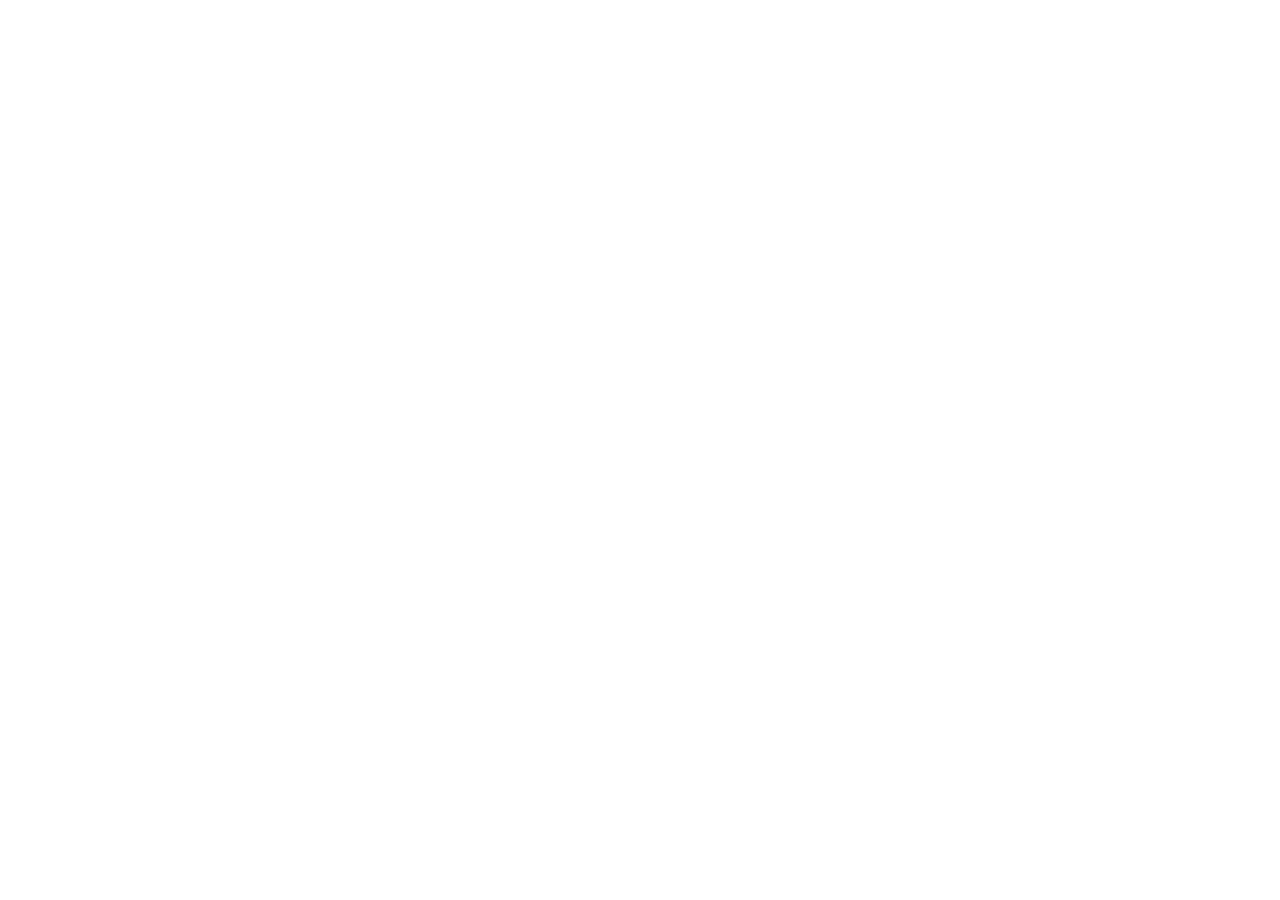
==== index.html @ 3c983952 "gametest with blue room" ====
<!DOCTYPE html>
<html>
<head>
<meta charset="UTF-8">
<title>Blue room</title>
<meta name="viewport" content="width=device-width, initial-scale=1.0, maximum-scale=1.0, minimum-scale=1.0, user-scalable=no">

<meta name="generator" content="Construct 3">
	<meta name="author" content="FarpoGames">
	<meta name="description" content="Plafrom-puzzle game">
	<link rel="manifest" href="appmanifest.json">
	<link rel="apple-touch-icon" sizes="128x128" href="icons/icon-128.png">
	<link rel="apple-touch-icon" sizes="256x256" href="icons/icon-256.png">
	<link rel="apple-touch-icon" sizes="512x512" href="icons/icon-512.png">
	<link rel="icon" type="image/png" href="icons/icon-512.png">

<link rel="stylesheet" href="style.css">

</head>
<body>
<div id="fb-root"></div>

	<noscript>
		<div id="notSupportedWrap">
			<h2 id="notSupportedTitle">This content requires JavaScript</h2>
			<p class="notSupportedMessage">JavaScript appears to be disabled. Please enable it to view this content.</p>
		</div>
	</noscript>
	<script src="scripts/supportcheck.js"></script>
	<script src="scripts/offlineclient.js" type="module"></script>
	<script src="scripts/main.js" type="module"></script>
	<script src="scripts/register-sw.js" type="module"></script>
</body>
</html>
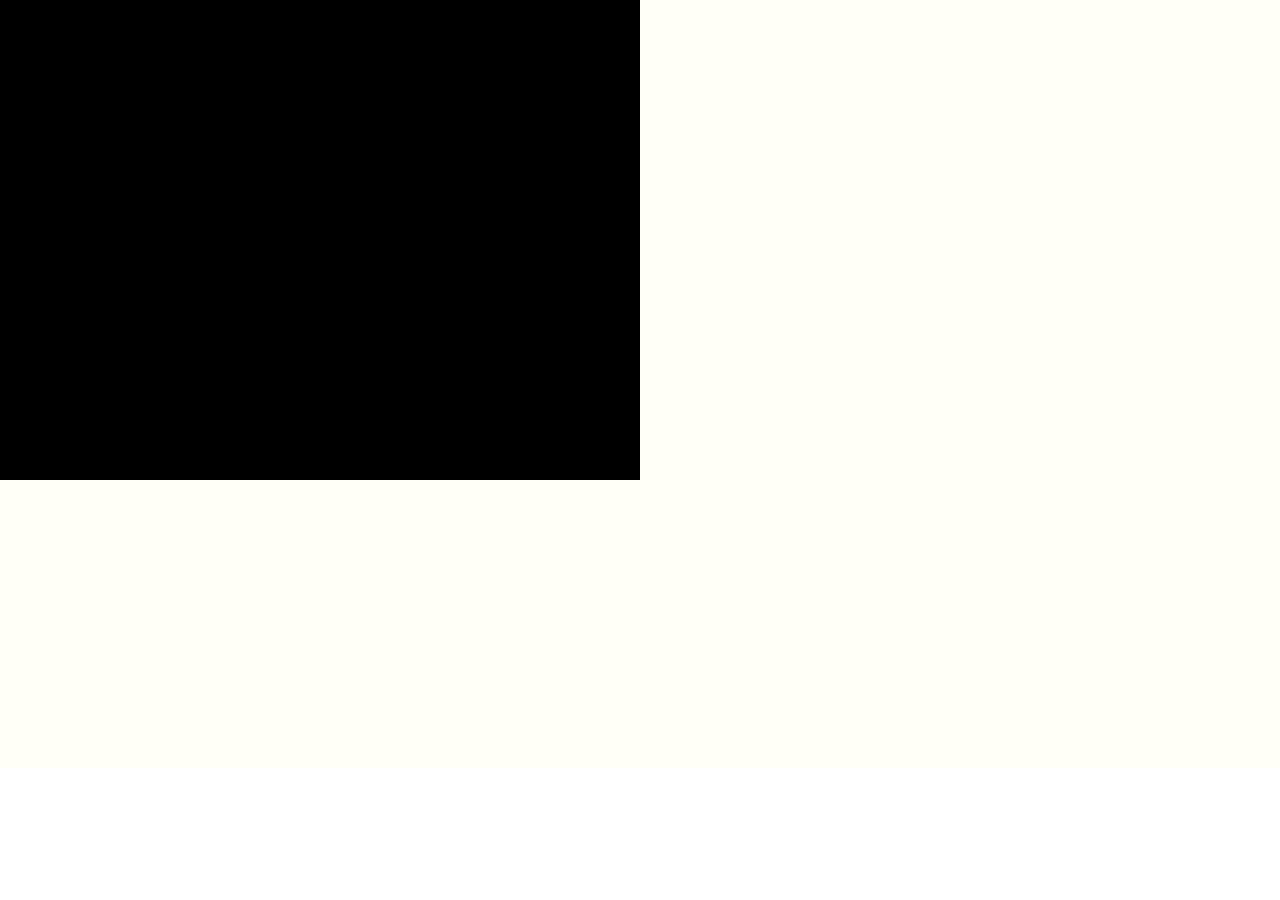
==== commit 109f2c70: "test with n" ====
--- a/index.html
+++ b/index.html
@@ -1,34 +1,119 @@
 <!DOCTYPE html>
-<html>
-<head>
-<meta charset="UTF-8">
-<title>Blue room</title>
-<meta name="viewport" content="width=device-width, initial-scale=1.0, maximum-scale=1.0, minimum-scale=1.0, user-scalable=no">
+<html lang="en">
 
-<meta name="generator" content="Construct 3">
-	<meta name="author" content="FarpoGames">
-	<meta name="description" content="Plafrom-puzzle game">
-	<link rel="manifest" href="appmanifest.json">
-	<link rel="apple-touch-icon" sizes="128x128" href="icons/icon-128.png">
-	<link rel="apple-touch-icon" sizes="256x256" href="icons/icon-256.png">
-	<link rel="apple-touch-icon" sizes="512x512" href="icons/icon-512.png">
-	<link rel="icon" type="image/png" href="icons/icon-512.png">
+    <!-- Custom PreHead code is injected here -->
+    
 
-<link rel="stylesheet" href="style.css">
+    <head>
+        <meta http-equiv="X-UA-Compatible" content="IE=edge" />
+        <meta name="apple-mobile-web-app-capable" content="yes" />
+        <meta name ="viewport" content="width=device-width, initial-scale=1.0, maximum-scale=1.0, user-scalable=0" />
+        <meta name="apple-mobile-web-app-status-bar-style" content="black-translucent" />
+        <meta charset="utf-8"/>
 
-</head>
-<body>
-<div id="fb-root"></div>
+        <!-- Builtin injector for disabling cache -->
+        <meta http-equiv="pragma" content="no-cache"/>
 
-	<noscript>
-		<div id="notSupportedWrap">
-			<h2 id="notSupportedTitle">This content requires JavaScript</h2>
-			<p class="notSupportedMessage">JavaScript appears to be disabled. Please enable it to view this content.</p>
-		</div>
-	</noscript>
-	<script src="scripts/supportcheck.js"></script>
-	<script src="scripts/offlineclient.js" type="module"></script>
-	<script src="scripts/main.js" type="module"></script>
-	<script src="scripts/register-sw.js" type="module"></script>
-</body>
+        <!-- Set the title bar of the page -->
+        <title>Created with GameMaker</title>
+
+        <!-- Custom PreStyle code is injected here -->
+        
+
+        <!-- Set the background colour of the document -->
+        <style>
+            body {
+                background: #0;
+                color: #cccccc;
+                margin: 0px;
+                padding: 0px;
+                border: 0px;
+            }
+
+            canvas {
+                image-rendering: optimizeSpeed;
+                -webkit-interpolation-mode: nearest-neighbor;
+                -ms-touch-action: none;
+                touch-action: none;
+                margin: 0px;
+                padding: 0px;
+                border: 0px;
+            }
+            :-webkit-full-screen #canvas {
+                width: 100%;
+                height: 100%;
+            }
+            :-webkit-full-screen {
+                width: 100%;
+                height: 100%;
+            }
+            
+            /* Custom Runner Styles */
+            div.gm4html5_div_class {
+                margin: 0px;
+                padding: 0px;
+                border: 0px;
+            }
+            div.gm4html5_login {
+                padding: 20px;
+                position: absolute;
+                border: solid 2px #000000;
+                background-color: #404040;
+                color:#00ff00;
+                border-radius: 15px;
+                box-shadow: #101010 20px 20px 40px;
+            }
+            div.gm4html5_cancel_button {
+                float: right;
+            }
+            div.gm4html5_login_button {
+                float: left;
+            }
+            div.gm4html5_login_header {
+                text-align: center;
+            }
+            /* END - Custom Runner Styles */
+            
+        </style>
+
+        <!-- Custom PostStyle code is injected here -->
+        
+
+        <!-- Builtin injector for injecting flurry analytics code -->
+        
+    </head>
+
+    <!-- Custom PostHead code is injected here -->
+    
+
+    <!-- Custom PreBody code is injected here -->
+    
+
+    <body>
+        <div class="gm4html5_div_class" id="gm4html5_div_id">
+            
+            <!-- Builtin injector for splash screen -->
+            
+
+            <!-- Create the canvas element the game draws to -->
+            <canvas id="canvas" width="1366" height="768" >
+                <p>Your browser doesn't support HTML5 canvas.</p>
+            </canvas>
+        </div>
+
+        <!-- Run the game code -->
+        <script type="text/javascript" src="html5game/Legend of medusa.js?cachebust=474677687"></script>
+
+        <!-- Builtin injector for injecting runner path -->
+        
+
+        <script>window.onload = GameMaker_Init;</script>
+
+        <!-- Builtin injector for injecting google analytics code -->
+        
+
+    </body>
+
+    <!-- Custom PostBody code is injected here -->
+    
 </html>
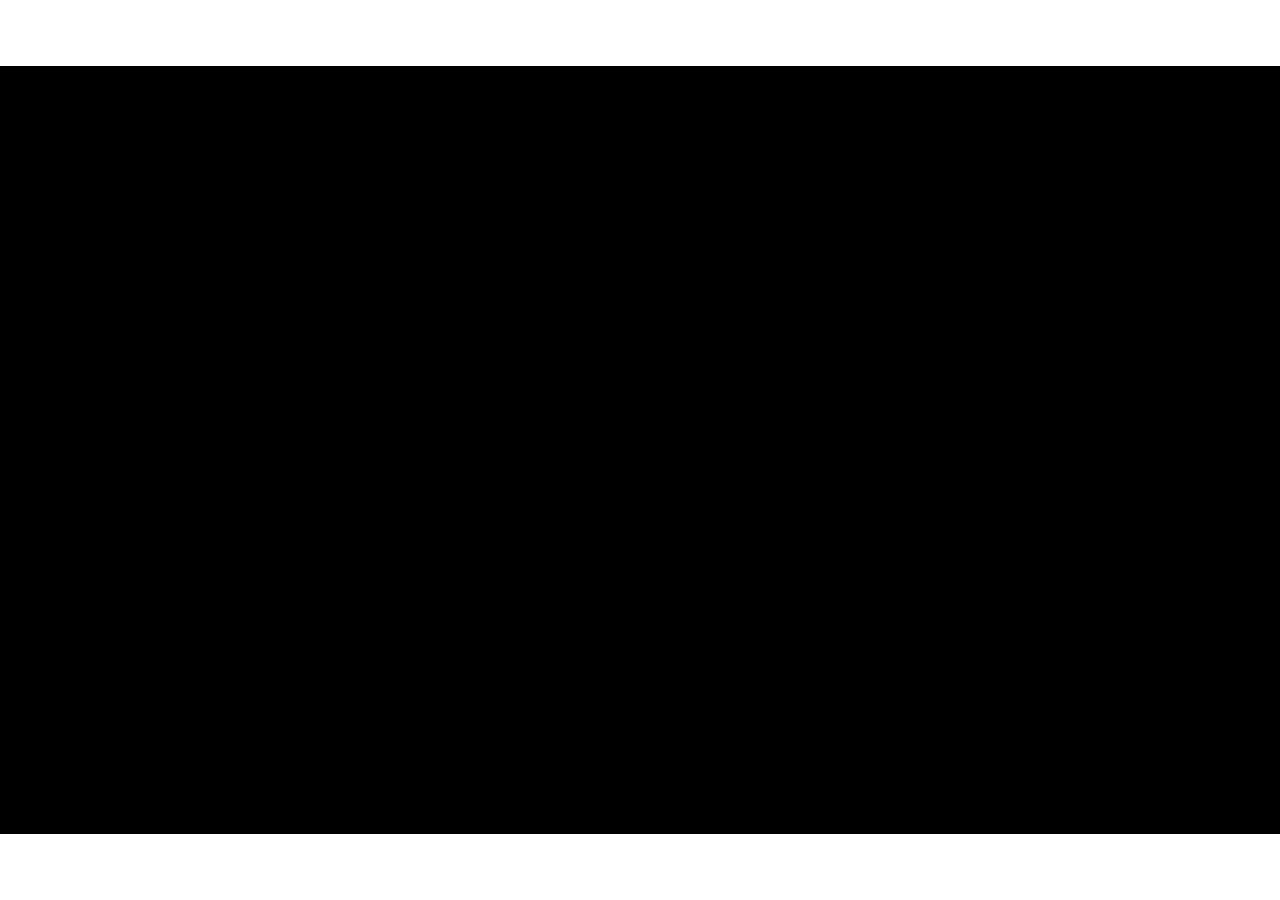
==== commit aa9c540d: "deploy test" ====
--- a/index.html
+++ b/index.html
@@ -15,7 +15,7 @@
         <meta http-equiv="pragma" content="no-cache"/>
 
         <!-- Set the title bar of the page -->
-        <title>Created with GameMaker</title>
+        <title>The legend of medusa</title>
 
         <!-- Custom PreStyle code is injected here -->
         
@@ -96,13 +96,13 @@
             
 
             <!-- Create the canvas element the game draws to -->
-            <canvas id="canvas" width="1366" height="768" >
+            <canvas id="canvas" width="1366" height="768" style="position: absolute; top: 50%; left: 50%; bottom: -50%; right: -50%; transform: translate(-50%, -50%);">
                 <p>Your browser doesn't support HTML5 canvas.</p>
             </canvas>
         </div>
 
         <!-- Run the game code -->
-        <script type="text/javascript" src="html5game/Legend of medusa.js?cachebust=474677687"></script>
+        <script type="text/javascript" src="html5game/Legend of medusa.js?cachebust=1338450471"></script>
 
         <!-- Builtin injector for injecting runner path -->
         
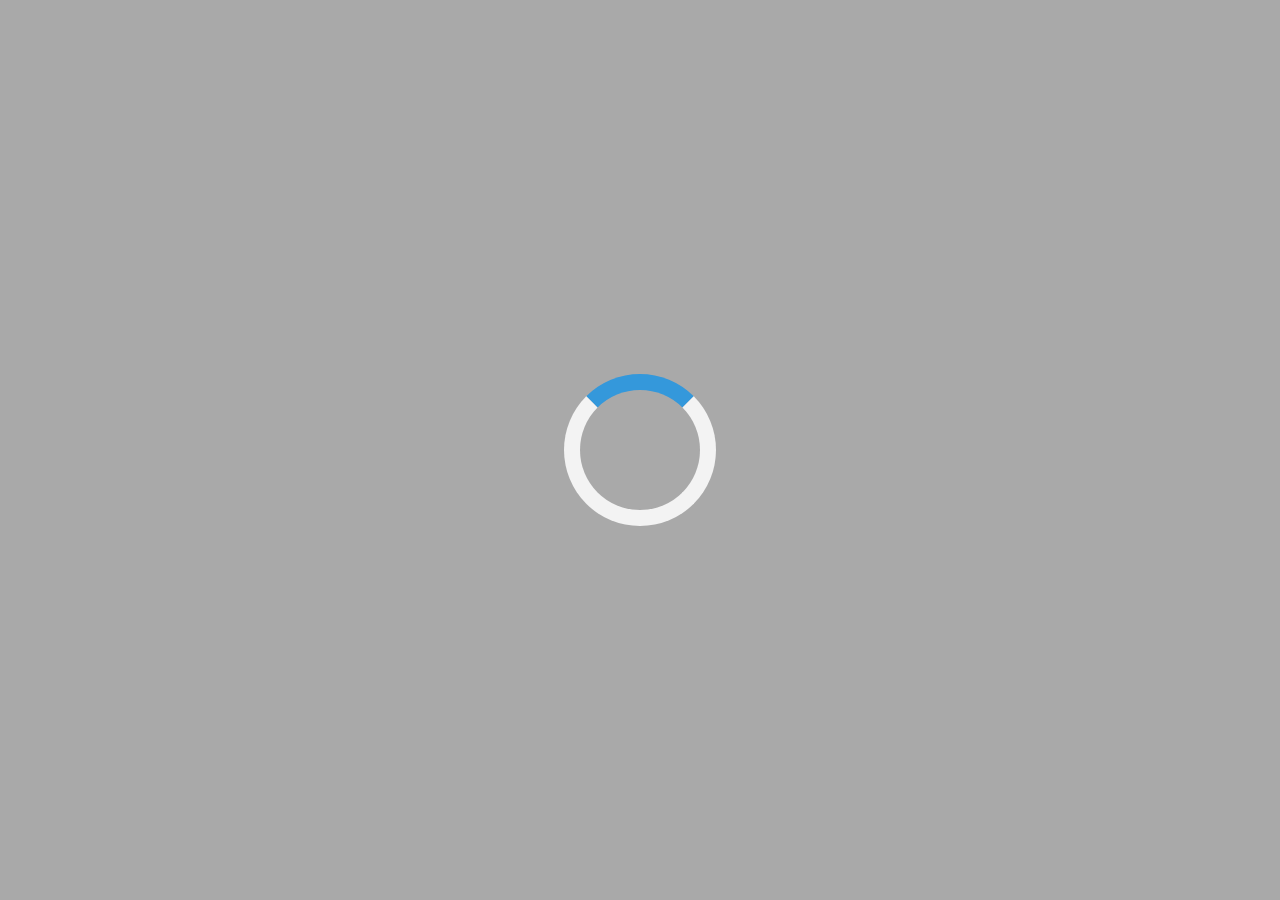
==== commit a939399f: "maybe lol" ====
--- a/index.html
+++ b/index.html
@@ -1,119 +1,211 @@
-<!DOCTYPE html>
-<html lang="en">
-
-    <!-- Custom PreHead code is injected here -->
-    
-
-    <head>
-        <meta http-equiv="X-UA-Compatible" content="IE=edge" />
-        <meta name="apple-mobile-web-app-capable" content="yes" />
-        <meta name ="viewport" content="width=device-width, initial-scale=1.0, maximum-scale=1.0, user-scalable=0" />
-        <meta name="apple-mobile-web-app-status-bar-style" content="black-translucent" />
-        <meta charset="utf-8"/>
-
-        <!-- Builtin injector for disabling cache -->
-        <meta http-equiv="pragma" content="no-cache"/>
-
-        <!-- Set the title bar of the page -->
-        <title>The legend of medusa</title>
-
-        <!-- Custom PreStyle code is injected here -->
-        
-
-        <!-- Set the background colour of the document -->
-        <style>
-            body {
-                background: #0;
-                color: #cccccc;
-                margin: 0px;
-                padding: 0px;
-                border: 0px;
+<html>
+
+  <head>
+
+    <meta charset="UTF-8" />
+
+    <style>
+
+      body {
+
+        margin: 0;
+
+        background: darkgrey;
+
+        background-size: 400% 400%;
+
+        animation: gradient 15s ease infinite;
+
+        height: 100vh;
+
+        display: flex;
+
+        justify-content: center;
+
+        align-items: center;    
+
+      }
+
+      .loader {
+
+        border: 16px solid #f3f3f3;
+
+        border-radius: 50%;
+
+        border-top: 16px solid #3498db;
+
+        width: 120px;
+
+        height: 120px;
+
+        position: absolute;
+
+        z-index : -999;
+
+        -webkit-animation: spin 2s linear infinite;
+
+        animation: spin 2s linear infinite;
+
+      }
+
+      
+
+      @-webkit-keyframes spin {
+
+        0% { -webkit-transform: rotate(0deg); }
+
+        100% { -webkit-transform: rotate(360deg); }
+
+      }
+
+      
+
+      @keyframes spin {
+
+        0% { transform: rotate(0deg); }
+
+        100% { transform: rotate(360deg); }
+
+      }
+
+      </style>
+
+  </head>
+
+  <body>
+
+    <div class="loader"></div>
+
+    <script>
+
+        // the following function keeps track of all AudioContexts and resumes them on the first user
+
+        // interaction with the page. If the function is called and all contexts are already running,
+
+        // it will remove itself from all event listeners.
+
+        (function () {
+
+            // An array of all contexts to resume on the page
+
+            const audioContextList = [];
+
+
+
+            // An array of various user interaction events we should listen for
+
+            const userInputEventNames = [
+
+                "click",
+
+                "contextmenu",
+
+                "auxclick",
+
+                "dblclick",
+
+                "mousedown",
+
+                "mouseup",
+
+                "pointerup",
+
+                "touchend",
+
+                "keydown",
+
+                "keyup",
+
+            ];
+
+
+
+            // A proxy object to intercept AudioContexts and
+
+            // add them to the array for tracking and resuming later
+
+            self.AudioContext = new Proxy(self.AudioContext, {
+
+                construct(target, args) {
+
+                    const result = new target(...args);
+
+                    audioContextList.push(result);
+
+                    return result;
+
+                },
+
+            });
+
+
+
+            // To resume all AudioContexts being tracked
+
+            function resumeAllContexts(_event) {
+
+                let count = 0;
+
+
+
+                audioContextList.forEach((context) => {
+
+                    if (context.state !== "running") {
+
+                        context.resume();
+
+                    } else {
+
+                        count++;
+
+                    }
+
+                });
+
+
+
+                // If all the AudioContexts have now resumed then we unbind all
+
+                // the event listeners from the page to prevent unnecessary resume attempts
+
+                // Checking count > 0 ensures that the user interaction happens AFTER the game started up
+
+                if (count > 0 && count === audioContextList.length) {
+
+                    userInputEventNames.forEach((eventName) => {
+
+                        document.removeEventListener(eventName, resumeAllContexts);
+
+                    });
+
+                }
+
             }
 
-            canvas {
-                image-rendering: optimizeSpeed;
-                -webkit-interpolation-mode: nearest-neighbor;
-                -ms-touch-action: none;
-                touch-action: none;
-                margin: 0px;
-                padding: 0px;
-                border: 0px;
-            }
-            :-webkit-full-screen #canvas {
-                width: 100%;
-                height: 100%;
-            }
-            :-webkit-full-screen {
-                width: 100%;
-                height: 100%;
-            }
-            
-            /* Custom Runner Styles */
-            div.gm4html5_div_class {
-                margin: 0px;
-                padding: 0px;
-                border: 0px;
-            }
-            div.gm4html5_login {
-                padding: 20px;
-                position: absolute;
-                border: solid 2px #000000;
-                background-color: #404040;
-                color:#00ff00;
-                border-radius: 15px;
-                box-shadow: #101010 20px 20px 40px;
-            }
-            div.gm4html5_cancel_button {
-                float: right;
-            }
-            div.gm4html5_login_button {
-                float: left;
-            }
-            div.gm4html5_login_header {
-                text-align: center;
-            }
-            /* END - Custom Runner Styles */
-            
-        </style>
-
-        <!-- Custom PostStyle code is injected here -->
-        
-
-        <!-- Builtin injector for injecting flurry analytics code -->
-        
-    </head>
-
-    <!-- Custom PostHead code is injected here -->
-    
-
-    <!-- Custom PreBody code is injected here -->
-    
-
-    <body>
-        <div class="gm4html5_div_class" id="gm4html5_div_id">
-            
-            <!-- Builtin injector for splash screen -->
-            
-
-            <!-- Create the canvas element the game draws to -->
-            <canvas id="canvas" width="1366" height="768" style="position: absolute; top: 50%; left: 50%; bottom: -50%; right: -50%; transform: translate(-50%, -50%);">
-                <p>Your browser doesn't support HTML5 canvas.</p>
-            </canvas>
-        </div>
-
-        <!-- Run the game code -->
-        <script type="text/javascript" src="html5game/Legend of medusa.js?cachebust=1338450471"></script>
-
-        <!-- Builtin injector for injecting runner path -->
-        
-
-        <script>window.onload = GameMaker_Init;</script>
-
-        <!-- Builtin injector for injecting google analytics code -->
-        
-
-    </body>
-
-    <!-- Custom PostBody code is injected here -->
-    
+
+
+            // We bind the resume function for each user interaction
+
+            // event on the page
+
+            userInputEventNames.forEach((eventName) => {
+
+                document.addEventListener(eventName, resumeAllContexts);
+
+            });
+
+        })();
+
+    </script>
+
+    <script type="module">
+
+        import init from '/out/orbit-bevy.js'
+
+        init();
+
+    </script>
+
+</body>
+
 </html>
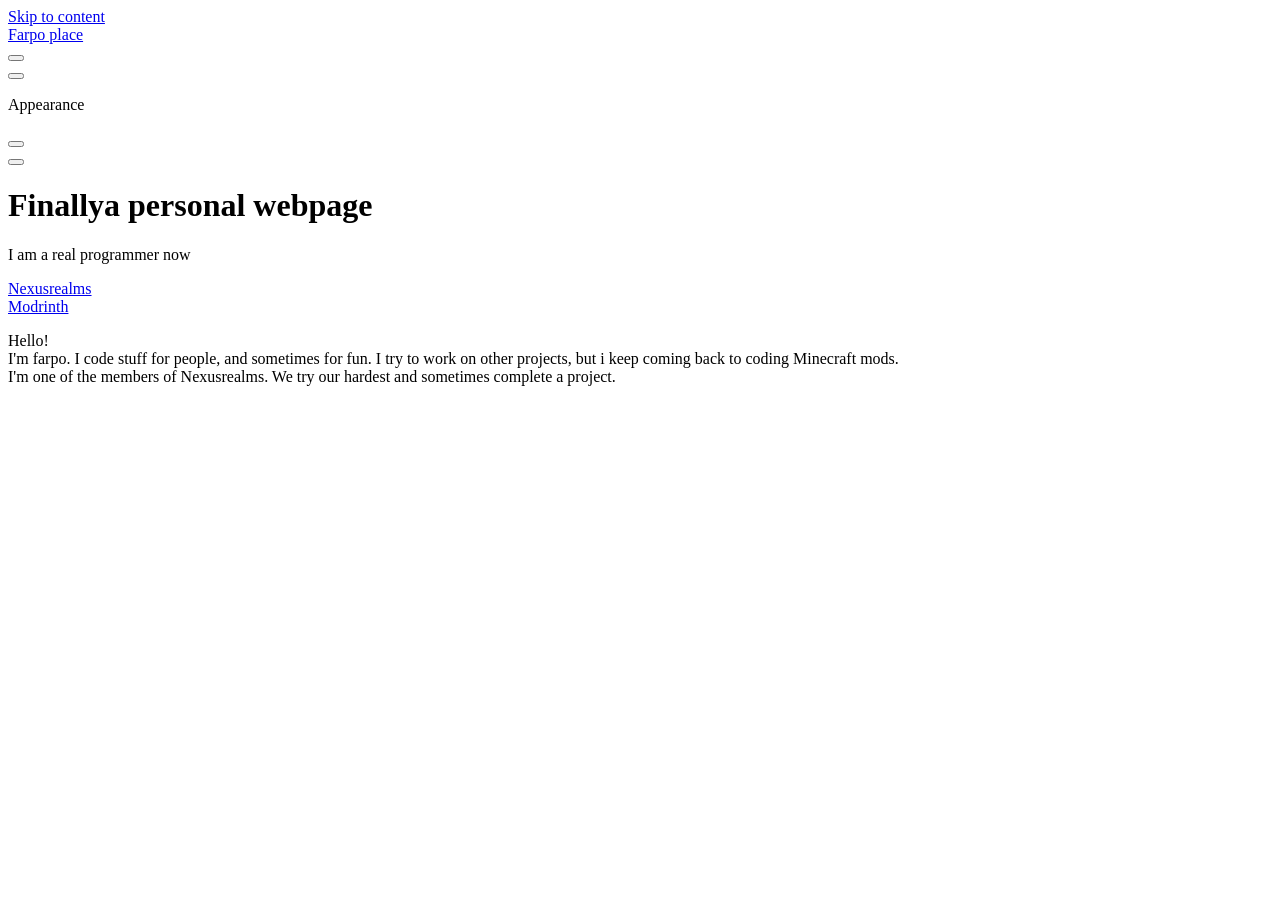
==== commit 90776064: "personal" ====
--- a/index.html
+++ b/index.html
@@ -1,211 +1,25 @@
-<html>
-
+<!DOCTYPE html>
+<html lang="en-US" dir="ltr">
   <head>
-
-    <meta charset="UTF-8" />
-
-    <style>
-
-      body {
-
-        margin: 0;
-
-        background: darkgrey;
-
-        background-size: 400% 400%;
-
-        animation: gradient 15s ease infinite;
-
-        height: 100vh;
-
-        display: flex;
-
-        justify-content: center;
-
-        align-items: center;    
-
-      }
-
-      .loader {
-
-        border: 16px solid #f3f3f3;
-
-        border-radius: 50%;
-
-        border-top: 16px solid #3498db;
-
-        width: 120px;
-
-        height: 120px;
-
-        position: absolute;
-
-        z-index : -999;
-
-        -webkit-animation: spin 2s linear infinite;
-
-        animation: spin 2s linear infinite;
-
-      }
-
-      
-
-      @-webkit-keyframes spin {
-
-        0% { -webkit-transform: rotate(0deg); }
-
-        100% { -webkit-transform: rotate(360deg); }
-
-      }
-
-      
-
-      @keyframes spin {
-
-        0% { transform: rotate(0deg); }
-
-        100% { transform: rotate(360deg); }
-
-      }
-
-      </style>
-
+    <meta charset="utf-8">
+    <meta name="viewport" content="width=device-width,initial-scale=1">
+    <title>Farpo place</title>
+    <meta name="description" content="A place of Farpo">
+    <meta name="generator" content="VitePress v2.0.0-alpha.14">
+    <link rel="preload stylesheet" href="/assets/style.BwBYVisA.css" as="style">
+    <link rel="preload stylesheet" href="/vp-icons.css" as="style">
+    
+    <script type="module" src="/assets/app.CKcjpd4O.js"></script>
+    <link rel="preload" href="/assets/inter-roman-latin.Di8DUHzh.woff2" as="font" type="font/woff2" crossorigin="">
+    <link rel="modulepreload" href="/assets/chunks/theme.CVyphTka.js">
+    <link rel="modulepreload" href="/assets/chunks/framework.CWAOaPf4.js">
+    <link rel="modulepreload" href="/assets/index.md.C3DF98gp.lean.js">
+    <script id="check-dark-mode">(()=>{const e=localStorage.getItem("vitepress-theme-appearance")||"auto",a=window.matchMedia("(prefers-color-scheme: dark)").matches;(!e||e==="auto"?a:e==="dark")&&document.documentElement.classList.add("dark")})();</script>
+    <script id="check-mac-os">document.documentElement.classList.toggle("mac",/Mac|iPhone|iPod|iPad/i.test(navigator.platform));</script>
   </head>
-
   <body>
-
-    <div class="loader"></div>
-
-    <script>
-
-        // the following function keeps track of all AudioContexts and resumes them on the first user
-
-        // interaction with the page. If the function is called and all contexts are already running,
-
-        // it will remove itself from all event listeners.
-
-        (function () {
-
-            // An array of all contexts to resume on the page
-
-            const audioContextList = [];
-
-
-
-            // An array of various user interaction events we should listen for
-
-            const userInputEventNames = [
-
-                "click",
-
-                "contextmenu",
-
-                "auxclick",
-
-                "dblclick",
-
-                "mousedown",
-
-                "mouseup",
-
-                "pointerup",
-
-                "touchend",
-
-                "keydown",
-
-                "keyup",
-
-            ];
-
-
-
-            // A proxy object to intercept AudioContexts and
-
-            // add them to the array for tracking and resuming later
-
-            self.AudioContext = new Proxy(self.AudioContext, {
-
-                construct(target, args) {
-
-                    const result = new target(...args);
-
-                    audioContextList.push(result);
-
-                    return result;
-
-                },
-
-            });
-
-
-
-            // To resume all AudioContexts being tracked
-
-            function resumeAllContexts(_event) {
-
-                let count = 0;
-
-
-
-                audioContextList.forEach((context) => {
-
-                    if (context.state !== "running") {
-
-                        context.resume();
-
-                    } else {
-
-                        count++;
-
-                    }
-
-                });
-
-
-
-                // If all the AudioContexts have now resumed then we unbind all
-
-                // the event listeners from the page to prevent unnecessary resume attempts
-
-                // Checking count > 0 ensures that the user interaction happens AFTER the game started up
-
-                if (count > 0 && count === audioContextList.length) {
-
-                    userInputEventNames.forEach((eventName) => {
-
-                        document.removeEventListener(eventName, resumeAllContexts);
-
-                    });
-
-                }
-
-            }
-
-
-
-            // We bind the resume function for each user interaction
-
-            // event on the page
-
-            userInputEventNames.forEach((eventName) => {
-
-                document.addEventListener(eventName, resumeAllContexts);
-
-            });
-
-        })();
-
-    </script>
-
-    <script type="module">
-
-        import init from '/out/orbit-bevy.js'
-
-        init();
-
-    </script>
-
-</body>
-
+    <div id="app"><div class="Layout" data-v-cbc1da5f><!--[--><!--]--><!--[--><span tabindex="-1" data-v-dcd89588></span><a href="#VPContent" class="VPSkipLink visually-hidden" data-v-dcd89588>Skip to content</a><!--]--><!----><header class="VPNav" data-v-cbc1da5f data-v-f9f3be52><div class="VPNavBar" data-v-f9f3be52 data-v-cdb26227><div class="wrapper" data-v-cdb26227><div class="container" data-v-cdb26227><div class="title" data-v-cdb26227><div class="VPNavBarTitle" data-v-cdb26227 data-v-a0d6a7f8><a class="title" href="/" data-v-a0d6a7f8><!--[--><!--]--><!----><span data-v-a0d6a7f8>Farpo place</span><!--[--><!--]--></a></div></div><div class="content" data-v-cdb26227><div class="content-body" data-v-cdb26227><!--[--><!--]--><div class="VPNavBarSearch search" data-v-cdb26227><!----></div><!----><!----><div class="VPNavBarAppearance appearance" data-v-cdb26227 data-v-d81332fc><button class="VPSwitch VPSwitchAppearance" type="button" role="switch" title aria-checked="false" data-v-d81332fc data-v-28ee9d96 data-v-3128e29b><span class="check" data-v-3128e29b><span class="icon" data-v-3128e29b><!--[--><span class="vpi-sun sun" data-v-28ee9d96></span><span class="vpi-moon moon" data-v-28ee9d96></span><!--]--></span></span></button></div><div class="VPSocialLinks VPNavBarSocialLinks social-links" data-v-cdb26227 data-v-d2f6d3f1 data-v-a002f07b><!--[--><a class="VPSocialLink no-icon" href="https://github.com/farpo" aria-label="github" target="_blank" rel="me noopener" data-v-a002f07b data-v-9fb56db0><span class="vpi-social-github"></span></a><a class="VPSocialLink no-icon" href="https://gitlab.nexusrealms.de/farpo" aria-label="gitlab" target="_blank" rel="me noopener" data-v-a002f07b data-v-9fb56db0><span class="vpi-social-gitlab"></span></a><!--]--></div><div class="VPFlyout VPNavBarExtra extra" data-v-cdb26227 data-v-66d54412 data-v-8d689e4e><button type="button" class="button" aria-haspopup="true" aria-expanded="false" aria-label="extra navigation" data-v-8d689e4e><span class="vpi-more-horizontal icon" data-v-8d689e4e></span></button><div class="menu" data-v-8d689e4e><div class="VPMenu" data-v-8d689e4e data-v-70a321aa><!----><!--[--><!--[--><!----><div class="group" data-v-66d54412><div class="item appearance" data-v-66d54412><p class="label" data-v-66d54412>Appearance</p><div class="appearance-action" data-v-66d54412><button class="VPSwitch VPSwitchAppearance" type="button" role="switch" title aria-checked="false" data-v-66d54412 data-v-28ee9d96 data-v-3128e29b><span class="check" data-v-3128e29b><span class="icon" data-v-3128e29b><!--[--><span class="vpi-sun sun" data-v-28ee9d96></span><span class="vpi-moon moon" data-v-28ee9d96></span><!--]--></span></span></button></div></div></div><div class="group" data-v-66d54412><div class="item social-links" data-v-66d54412><div class="VPSocialLinks social-links-list" data-v-66d54412 data-v-a002f07b><!--[--><a class="VPSocialLink no-icon" href="https://github.com/farpo" aria-label="github" target="_blank" rel="me noopener" data-v-a002f07b data-v-9fb56db0><span class="vpi-social-github"></span></a><a class="VPSocialLink no-icon" href="https://gitlab.nexusrealms.de/farpo" aria-label="gitlab" target="_blank" rel="me noopener" data-v-a002f07b data-v-9fb56db0><span class="vpi-social-gitlab"></span></a><!--]--></div></div></div><!--]--><!--]--></div></div></div><!--[--><!--]--><button type="button" class="VPNavBarHamburger hamburger" aria-label="mobile navigation" aria-expanded="false" aria-controls="VPNavScreen" data-v-cdb26227 data-v-d26ec232><span class="container" data-v-d26ec232><span class="top" data-v-d26ec232></span><span class="middle" data-v-d26ec232></span><span class="bottom" data-v-d26ec232></span></span></button></div></div></div></div><div class="divider" data-v-cdb26227><div class="divider-line" data-v-cdb26227></div></div></div><!----></header><!----><!----><div class="VPContent is-home" id="VPContent" data-v-cbc1da5f data-v-b2dbfe84><div class="VPHome" data-v-b2dbfe84 data-v-3a7c311c><!--[--><!--]--><div class="VPHero VPHomeHero" data-v-3a7c311c data-v-37b57aa3><div class="container" data-v-37b57aa3><div class="main" data-v-37b57aa3><!--[--><!--]--><!--[--><h1 class="heading" data-v-37b57aa3><span class="name clip" data-v-37b57aa3>Finally</span><span class="text" data-v-37b57aa3>a personal webpage</span></h1><p class="tagline" data-v-37b57aa3>I am a real programmer now</p><!--]--><!--[--><!--]--><div class="actions" data-v-37b57aa3><!--[--><div class="action" data-v-37b57aa3><a class="VPButton medium brand" href="https://nexusrealms.de" target="_blank" rel="noreferrer" data-v-37b57aa3 data-v-e5cb6968><!--[-->Nexusrealms<!--]--></a></div><div class="action" data-v-37b57aa3><a class="VPButton medium brand" href="https://modrinth.com/user/farpo" target="_blank" rel="noreferrer" data-v-37b57aa3 data-v-e5cb6968><!--[-->Modrinth<!--]--></a></div><!--]--></div><!--[--><!--]--></div><!----></div></div><!--[--><!--]--><!--[--><!--]--><!----><!--[--><!--]--><div class="vp-doc container" style="" data-v-3a7c311c data-v-2734747d><!--[--><div style="position:relative;" data-v-3a7c311c><div><p>Hello!<br> I&#39;m farpo. I code stuff for people, and sometimes for fun. I try to work on other projects, but i keep coming back to coding Minecraft mods.<br> I&#39;m one of the members of Nexusrealms. We try our hardest and sometimes complete a project.</p></div></div><!--]--></div></div></div><!----><!--[--><!--]--></div></div>
+    <script>window.__VP_HASH_MAP__=JSON.parse("{\"index.md\":\"C3DF98gp\"}");window.__VP_SITE_DATA__=JSON.parse("{\"lang\":\"en-US\",\"dir\":\"ltr\",\"title\":\"Farpo place\",\"description\":\"A place of Farpo\",\"base\":\"/\",\"head\":[],\"router\":{\"prefetchLinks\":true},\"appearance\":true,\"themeConfig\":{\"sidebar\":[{\"text\":\"Examples\",\"items\":[{\"text\":\"Markdown Examples\",\"link\":\"/markdown-examples\"},{\"text\":\"Runtime API Examples\",\"link\":\"/api-examples\"}]}],\"socialLinks\":[{\"icon\":\"github\",\"link\":\"https://github.com/farpo\"},{\"icon\":\"gitlab\",\"link\":\"https://gitlab.nexusrealms.de/farpo\"}]},\"locales\":{},\"scrollOffset\":134,\"cleanUrls\":false,\"additionalConfig\":{}}");</script>
+    
+  </body>
 </html>
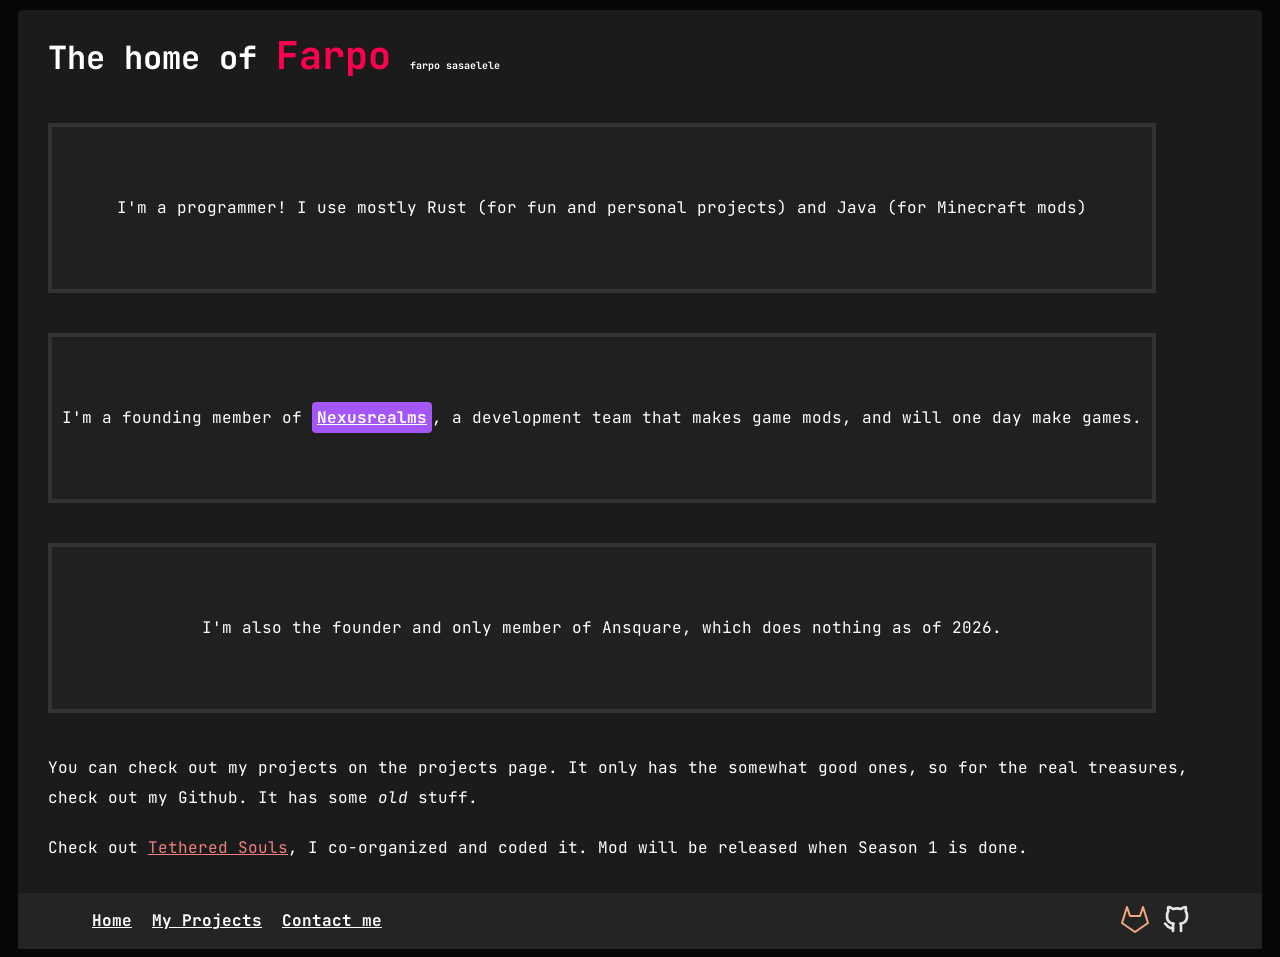
==== commit 8e92b5c2: "prerender" ====
--- a/index.html
+++ b/index.html
@@ -1,25 +1,57 @@
-<!DOCTYPE html>
-<html lang="en-US" dir="ltr">
-  <head>
-    <meta charset="utf-8">
-    <meta name="viewport" content="width=device-width,initial-scale=1">
-    <title>Farpo place</title>
-    <meta name="description" content="A place of Farpo">
-    <meta name="generator" content="VitePress v2.0.0-alpha.14">
-    <link rel="preload stylesheet" href="/assets/style.BwBYVisA.css" as="style">
-    <link rel="preload stylesheet" href="/vp-icons.css" as="style">
-    
-    <script type="module" src="/assets/app.CKcjpd4O.js"></script>
-    <link rel="preload" href="/assets/inter-roman-latin.Di8DUHzh.woff2" as="font" type="font/woff2" crossorigin="">
-    <link rel="modulepreload" href="/assets/chunks/theme.CVyphTka.js">
-    <link rel="modulepreload" href="/assets/chunks/framework.CWAOaPf4.js">
-    <link rel="modulepreload" href="/assets/index.md.C3DF98gp.lean.js">
-    <script id="check-dark-mode">(()=>{const e=localStorage.getItem("vitepress-theme-appearance")||"auto",a=window.matchMedia("(prefers-color-scheme: dark)").matches;(!e||e==="auto"?a:e==="dark")&&document.documentElement.classList.add("dark")})();</script>
-    <script id="check-mac-os">document.documentElement.classList.toggle("mac",/Mac|iPhone|iPod|iPad/i.test(navigator.platform));</script>
-  </head>
-  <body>
-    <div id="app"><div class="Layout" data-v-cbc1da5f><!--[--><!--]--><!--[--><span tabindex="-1" data-v-dcd89588></span><a href="#VPContent" class="VPSkipLink visually-hidden" data-v-dcd89588>Skip to content</a><!--]--><!----><header class="VPNav" data-v-cbc1da5f data-v-f9f3be52><div class="VPNavBar" data-v-f9f3be52 data-v-cdb26227><div class="wrapper" data-v-cdb26227><div class="container" data-v-cdb26227><div class="title" data-v-cdb26227><div class="VPNavBarTitle" data-v-cdb26227 data-v-a0d6a7f8><a class="title" href="/" data-v-a0d6a7f8><!--[--><!--]--><!----><span data-v-a0d6a7f8>Farpo place</span><!--[--><!--]--></a></div></div><div class="content" data-v-cdb26227><div class="content-body" data-v-cdb26227><!--[--><!--]--><div class="VPNavBarSearch search" data-v-cdb26227><!----></div><!----><!----><div class="VPNavBarAppearance appearance" data-v-cdb26227 data-v-d81332fc><button class="VPSwitch VPSwitchAppearance" type="button" role="switch" title aria-checked="false" data-v-d81332fc data-v-28ee9d96 data-v-3128e29b><span class="check" data-v-3128e29b><span class="icon" data-v-3128e29b><!--[--><span class="vpi-sun sun" data-v-28ee9d96></span><span class="vpi-moon moon" data-v-28ee9d96></span><!--]--></span></span></button></div><div class="VPSocialLinks VPNavBarSocialLinks social-links" data-v-cdb26227 data-v-d2f6d3f1 data-v-a002f07b><!--[--><a class="VPSocialLink no-icon" href="https://github.com/farpo" aria-label="github" target="_blank" rel="me noopener" data-v-a002f07b data-v-9fb56db0><span class="vpi-social-github"></span></a><a class="VPSocialLink no-icon" href="https://gitlab.nexusrealms.de/farpo" aria-label="gitlab" target="_blank" rel="me noopener" data-v-a002f07b data-v-9fb56db0><span class="vpi-social-gitlab"></span></a><!--]--></div><div class="VPFlyout VPNavBarExtra extra" data-v-cdb26227 data-v-66d54412 data-v-8d689e4e><button type="button" class="button" aria-haspopup="true" aria-expanded="false" aria-label="extra navigation" data-v-8d689e4e><span class="vpi-more-horizontal icon" data-v-8d689e4e></span></button><div class="menu" data-v-8d689e4e><div class="VPMenu" data-v-8d689e4e data-v-70a321aa><!----><!--[--><!--[--><!----><div class="group" data-v-66d54412><div class="item appearance" data-v-66d54412><p class="label" data-v-66d54412>Appearance</p><div class="appearance-action" data-v-66d54412><button class="VPSwitch VPSwitchAppearance" type="button" role="switch" title aria-checked="false" data-v-66d54412 data-v-28ee9d96 data-v-3128e29b><span class="check" data-v-3128e29b><span class="icon" data-v-3128e29b><!--[--><span class="vpi-sun sun" data-v-28ee9d96></span><span class="vpi-moon moon" data-v-28ee9d96></span><!--]--></span></span></button></div></div></div><div class="group" data-v-66d54412><div class="item social-links" data-v-66d54412><div class="VPSocialLinks social-links-list" data-v-66d54412 data-v-a002f07b><!--[--><a class="VPSocialLink no-icon" href="https://github.com/farpo" aria-label="github" target="_blank" rel="me noopener" data-v-a002f07b data-v-9fb56db0><span class="vpi-social-github"></span></a><a class="VPSocialLink no-icon" href="https://gitlab.nexusrealms.de/farpo" aria-label="gitlab" target="_blank" rel="me noopener" data-v-a002f07b data-v-9fb56db0><span class="vpi-social-gitlab"></span></a><!--]--></div></div></div><!--]--><!--]--></div></div></div><!--[--><!--]--><button type="button" class="VPNavBarHamburger hamburger" aria-label="mobile navigation" aria-expanded="false" aria-controls="VPNavScreen" data-v-cdb26227 data-v-d26ec232><span class="container" data-v-d26ec232><span class="top" data-v-d26ec232></span><span class="middle" data-v-d26ec232></span><span class="bottom" data-v-d26ec232></span></span></button></div></div></div></div><div class="divider" data-v-cdb26227><div class="divider-line" data-v-cdb26227></div></div></div><!----></header><!----><!----><div class="VPContent is-home" id="VPContent" data-v-cbc1da5f data-v-b2dbfe84><div class="VPHome" data-v-b2dbfe84 data-v-3a7c311c><!--[--><!--]--><div class="VPHero VPHomeHero" data-v-3a7c311c data-v-37b57aa3><div class="container" data-v-37b57aa3><div class="main" data-v-37b57aa3><!--[--><!--]--><!--[--><h1 class="heading" data-v-37b57aa3><span class="name clip" data-v-37b57aa3>Finally</span><span class="text" data-v-37b57aa3>a personal webpage</span></h1><p class="tagline" data-v-37b57aa3>I am a real programmer now</p><!--]--><!--[--><!--]--><div class="actions" data-v-37b57aa3><!--[--><div class="action" data-v-37b57aa3><a class="VPButton medium brand" href="https://nexusrealms.de" target="_blank" rel="noreferrer" data-v-37b57aa3 data-v-e5cb6968><!--[-->Nexusrealms<!--]--></a></div><div class="action" data-v-37b57aa3><a class="VPButton medium brand" href="https://modrinth.com/user/farpo" target="_blank" rel="noreferrer" data-v-37b57aa3 data-v-e5cb6968><!--[-->Modrinth<!--]--></a></div><!--]--></div><!--[--><!--]--></div><!----></div></div><!--[--><!--]--><!--[--><!--]--><!----><!--[--><!--]--><div class="vp-doc container" style="" data-v-3a7c311c data-v-2734747d><!--[--><div style="position:relative;" data-v-3a7c311c><div><p>Hello!<br> I&#39;m farpo. I code stuff for people, and sometimes for fun. I try to work on other projects, but i keep coming back to coding Minecraft mods.<br> I&#39;m one of the members of Nexusrealms. We try our hardest and sometimes complete a project.</p></div></div><!--]--></div></div></div><!----><!--[--><!--]--></div></div>
-    <script>window.__VP_HASH_MAP__=JSON.parse("{\"index.md\":\"C3DF98gp\"}");window.__VP_SITE_DATA__=JSON.parse("{\"lang\":\"en-US\",\"dir\":\"ltr\",\"title\":\"Farpo place\",\"description\":\"A place of Farpo\",\"base\":\"/\",\"head\":[],\"router\":{\"prefetchLinks\":true},\"appearance\":true,\"themeConfig\":{\"sidebar\":[{\"text\":\"Examples\",\"items\":[{\"text\":\"Markdown Examples\",\"link\":\"/markdown-examples\"},{\"text\":\"Runtime API Examples\",\"link\":\"/api-examples\"}]}],\"socialLinks\":[{\"icon\":\"github\",\"link\":\"https://github.com/farpo\"},{\"icon\":\"gitlab\",\"link\":\"https://gitlab.nexusrealms.de/farpo\"}]},\"locales\":{},\"scrollOffset\":134,\"cleanUrls\":false,\"additionalConfig\":{}}");</script>
-    
-  </body>
-</html>+<!doctype html>
+<html lang="en">
+	<head>
+		<meta charset="utf-8" />
+		<meta name="viewport" content="width=device-width, initial-scale=1" />
+		
+		<link href="./_app/immutable/assets/iconlink.BVsAZO5l.css" rel="stylesheet">
+		<link href="./_app/immutable/assets/0.zskLekEx.css" rel="stylesheet">
+		<link href="./_app/immutable/assets/2.CNnOgWSE.css" rel="stylesheet">
+		<link rel="modulepreload" href="./_app/immutable/entry/start.BfyggSx6.js">
+		<link rel="modulepreload" href="./_app/immutable/chunks/KQM8RCZ3.js">
+		<link rel="modulepreload" href="./_app/immutable/chunks/Bsh2C56a.js">
+		<link rel="modulepreload" href="./_app/immutable/chunks/Bz73i_Jm.js">
+		<link rel="modulepreload" href="./_app/immutable/entry/app.CfYATzQw.js">
+		<link rel="modulepreload" href="./_app/immutable/chunks/byCAE_Ad.js">
+		<link rel="modulepreload" href="./_app/immutable/chunks/CQyalBdo.js">
+		<link rel="modulepreload" href="./_app/immutable/chunks/L2lF0CUB.js">
+		<link rel="modulepreload" href="./_app/immutable/nodes/0.DaWwmiU7.js">
+		<link rel="modulepreload" href="./_app/immutable/chunks/BwpvFopE.js">
+		<link rel="modulepreload" href="./_app/immutable/nodes/2.CLHo0oCF.js">
+		<link rel="modulepreload" href="./_app/immutable/chunks/M1z6yH6h.js"><!--12qhfyh--><link rel="icon" href="data:image/svg+xml,%3c?xml%20version='1.0'%20encoding='UTF-8'%20standalone='no'?%3e%3c!--%20Created%20with%20Inkscape%20(http://www.inkscape.org/)%20--%3e%3csvg%20width='16mm'%20height='16mm'%20viewBox='0%200%2016%2016'%20version='1.1'%20id='svg1'%20inkscape:version='1.4%20(86a8ad7,%202024-10-11)'%20sodipodi:docname='favicon.svg'%20xmlns:inkscape='http://www.inkscape.org/namespaces/inkscape'%20xmlns:sodipodi='http://sodipodi.sourceforge.net/DTD/sodipodi-0.dtd'%20xmlns='http://www.w3.org/2000/svg'%20xmlns:svg='http://www.w3.org/2000/svg'%3e%3csodipodi:namedview%20id='namedview1'%20pagecolor='%23ffffff'%20bordercolor='%23999999'%20borderopacity='1'%20inkscape:showpageshadow='2'%20inkscape:pageopacity='0'%20inkscape:pagecheckerboard='0'%20inkscape:deskcolor='%23d1d1d1'%20inkscape:document-units='mm'%20inkscape:zoom='8.1336326'%20inkscape:cx='26.5564'%20inkscape:cy='16.41333'%20inkscape:window-width='1920'%20inkscape:window-height='1009'%20inkscape:window-x='1912'%20inkscape:window-y='-8'%20inkscape:window-maximized='1'%20inkscape:current-layer='layer1'%20/%3e%3cdefs%20id='defs1'%20/%3e%3cg%20inkscape:label='Layer%201'%20inkscape:groupmode='layer'%20id='layer1'%3e%3crect%20style='fill:%23dceaff;stroke-width:14.4809;fill-opacity:1'%20id='rect1'%20width='3'%20height='1'%20x='0'%20y='3'%20ry='0'%20/%3e%3crect%20style='fill:%23dceaff;fill-opacity:1;stroke-width:23.6472'%20id='rect1-7'%20width='7.9999714'%20height='1'%20x='8.0000286'%20y='5.0001669'%20ry='0'%20/%3e%3crect%20style='fill:%23dceaff;stroke-width:14.4809;fill-opacity:1'%20id='rect1-8'%20width='1'%20height='3'%20x='3'%20y='-1.7763568e-15'%20ry='0'%20/%3e%3crect%20style='fill:%23dceaff;stroke-width:14.4809;fill-opacity:1'%20id='rect2'%20width='1'%20height='3'%20x='7'%20y='-1.7763568e-15'%20ry='0'%20/%3e%3crect%20style='fill:%23dceaff;fill-opacity:1;stroke-width:23.647'%20id='rect2-1'%20width='1'%20height='7.9998331'%20x='4.9999228'%20y='8.0001669'%20ry='0'%20/%3e%3crect%20style='fill:%23dceaff;stroke-width:14.4809;fill-opacity:1'%20id='rect3'%20width='3'%20height='1'%20x='0'%20y='7'%20ry='0'%20/%3e%3cpath%20d='m%202.9998169,3.0000305%20v%204.0002726%20h%200.999939%20V%203.9999695%203.0000305%20Z'%20style='stroke-width:15;fill:%23ffffff;fill-opacity:1'%20id='path12'%20/%3e%3cpath%20d='m%203.9997559,8.0002421%20v%20-0.999939%20h%20-0.999939%20v%200.999939%20z'%20style='stroke-width:15;fill:%23ffffff;fill-opacity:1'%20id='path11'%20/%3e%3cpath%20d='M%207.0000895,8.0002421%20V%207.0003031%20H%203.9997559%20v%200.999939%20z'%20style='stroke-width:15;fill:%23ffffff;fill-opacity:1'%20id='path10'%20/%3e%3cpath%20d='m%208.0000285,7.0003031%20h%20-0.999939%20v%200.999939%20h%200.999939%20z'%20style='stroke-width:15;fill:%23ffffff;fill-opacity:1'%20id='path9'%20/%3e%3cpath%20d='m%207.0000895,3.0000305%20v%200.999939%203.0003336%20h%200.999939%20V%203.0000305%20Z'%20style='stroke-width:15;fill:%23ffffff;fill-opacity:1'%20id='path8'%20/%3e%3cpath%20d='m%203.9997559,3.0000305%20v%200.999939%20h%203.0003336%20v%20-0.999939%20z'%20style='stroke-width:15;fill:%23ffffff;fill-opacity:1'%20id='path7'%20/%3e%3c/g%3e%3c/svg%3e"/> <link rel="preconnect" href="https://fonts.googleapis.com"/> <link rel="preconnect" href="https://fonts.gstatic.com" crossorigin="anonymous"/> <link href="https://fonts.googleapis.com/css2?family=JetBrains+Mono:ital,wght@0,100..800;1,100..800&amp;display=swap" rel="stylesheet"/><!---->
+	</head>
+	<body data-sveltekit-preload-data="hover">
+		<div style="display: contents"><!--[--><!--[--><!----><!----><main class="contentbox"><h1 class="text svelte-1uha8ag">The home of <span class="fancy svelte-1uha8ag">Farpo</span> <span style="font-size: x-small;">farpo sasaelele</span></h1> <div class="top svelte-1uha8ag"><div id="infocontainer" class="svelte-1uha8ag"><div class="infobox svelte-1uha8ag"><p class="text svelte-1uha8ag">I'm a programmer! I use mostly Rust (for fun and personal projects) and Java (for Minecraft
+			mods)</p></div> <div class="infobox svelte-1uha8ag"><p class="text svelte-1uha8ag">I'm a founding member of <a class="nrlink svelte-1uha8ag" href="https://nexusrealms.de">Nexusrealms</a>, a development team that
+			makes game mods, and will one day make games.</p></div> <div class="infobox svelte-1uha8ag"><p class="text svelte-1uha8ag">I'm also the founder and only member of Ansquare, which does nothing as of 2026.</p></div></div></div> <p class="text padded svelte-1uha8ag">You can check out my projects on the projects page.
+		 It only has the somewhat good ones, so for the real treasures, check out my Github. It has some <span class="slanted svelte-1uha8ag">old</span> stuff.</p> <p class="text padded svelte-1uha8ag">Check out <a class="text tslink svelte-1uha8ag" href="https://www.youtube.com/playlist?list=PLrumSEM3MnuD3WBXMbJefWrmzaeUnc1eD">Tethered Souls</a>, I co-organized and coded it. Mod will be released when Season 1 is done.</p></main><!----><!----> <nav class="navcontainer svelte-12qhfyh"><div id="navbox" class="svelte-12qhfyh"><a class="navlink svelte-1ocwrfb" href="/">Home</a><!----> <a class="navlink svelte-1ocwrfb" href="/projects">My Projects</a><!----> <a class="navlink svelte-1ocwrfb" href="/contact">Contact me</a><!----></div> <div class="gits svelte-12qhfyh"><a class="svelte-nv33lf" aria-label="Link to my Nexusrealms Gitlab account" href="https://gitlab.nexusrealms.de/farpo"><svg xmlns="http://www.w3.org/2000/svg" width="32" height="32" viewBox="0 0 16 16"><path fill="none" stroke="#f5a97f" stroke-linecap="round" stroke-linejoin="round" d="M8 14.49L14.5 10L12 2l-1.5 4.5h-5L4 2l-2.5 8z" stroke-width="1"></path></svg><!----></a><!----> <a class="svelte-nv33lf" aria-label="Link to my Github account" href="https://github.com/farpo"><svg xmlns="http://www.w3.org/2000/svg" width="32" height="32" viewBox="0 0 24 24"><g fill="none" stroke="#e6e6e6" stroke-linecap="round" stroke-linejoin="round" stroke-width="2"><path stroke-dasharray="32" d="M12 4c1.67 0 2.61 0.4 3 0.5c0.53 -0.43 1.94 -1.5 3.5 -1.5c0.34 1 0.29 2.22 0 3c0.75 1 1 2 1 3.5c0 2.19 -0.48 3.58 -1.5 4.5c-1.02 0.92 -2.11 1.37 -3.5 1.5c0.65 0.54 0.5 1.87 0.5 2.5c0 0.73 0 3 0 3M12 4c-1.67 0 -2.61 0.4 -3 0.5c-0.53 -0.43 -1.94 -1.5 -3.5 -1.5c-0.34 1 -0.29 2.22 0 3c-0.75 1 -1 2 -1 3.5c0 2.19 0.48 3.58 1.5 4.5c1.02 0.92 2.11 1.37 3.5 1.5c-0.65 0.54 -0.5 1.87 -0.5 2.5c0 0.73 0 3 0 3"><animate fill="freeze" attributeName="stroke-dashoffset" dur="0.6s" values="32;0"></animate></path><path stroke-dasharray="10" stroke-dashoffset="10" d="M9 19c-1.41 0 -2.84 -0.56 -3.69 -1.19c-0.84 -0.63 -1.09 -1.66 -2.31 -2.31"><animate fill="freeze" attributeName="stroke-dashoffset" begin="0.7s" dur="0.2s" to="0"></animate></path></g></svg><!----></a><!----></div></nav><!----><!--]--> <!--[!--><!--]--><!--]-->
+			
+			<script>
+				{
+					__sveltekit_1epze0p = {
+						base: new URL(".", location).pathname.slice(0, -1)
+					};
+
+					const element = document.currentScript.parentElement;
+
+					Promise.all([
+						import("./_app/immutable/entry/start.BfyggSx6.js"),
+						import("./_app/immutable/entry/app.CfYATzQw.js")
+					]).then(([kit, app]) => {
+						kit.start(app, element, {
+							node_ids: [0, 2],
+							data: [null,null],
+							form: null,
+							error: null
+						});
+					});
+				}
+			</script>
+		</div>
+	</body>
+	<style>
+		body {
+			background-color: #070707;
+		}
+	</style>
+</html>
--- a/_app/immutable/assets/iconlink.BVsAZO5l.css
+++ b/_app/immutable/assets/iconlink.BVsAZO5l.css
@@ -0,0 +1 @@
+a.svelte-nv33lf{padding:5px;border-radius:3px}a.svelte-nv33lf:hover{background-color:#3b3b3b}
--- a/_app/immutable/assets/0.zskLekEx.css
+++ b/_app/immutable/assets/0.zskLekEx.css
@@ -0,0 +1 @@
+.navlink.svelte-1ocwrfb{margin:10px;color:#fff;font-family:JetBrains Mono,monospace;font-weight:700}.navlink.svelte-1ocwrfb:hover{color:wheat}.gits.svelte-12qhfyh{margin:5px;margin-left:5vw;margin-right:5vw;display:flex;justify-content:space-around}.navcontainer.svelte-12qhfyh{flex-wrap:wrap;display:flex;justify-content:space-between;background-color:#242424;margin:0 10px;align-items:center}.text{color:#fff;font-family:JetBrains Mono,monospace;line-height:20px}#navbox.svelte-12qhfyh{display:flex;margin-left:5vw;justify-content:start}
--- a/_app/immutable/assets/2.CNnOgWSE.css
+++ b/_app/immutable/assets/2.CNnOgWSE.css
@@ -0,0 +1 @@
+.top.svelte-1uha8ag{display:flex;flex-wrap:wrap}.tslink.svelte-1uha8ag{color:#f08080}.tslink.svelte-1uha8ag:hover{color:#b22222}.slanted.svelte-1uha8ag{font-style:italic}h1.text.svelte-1uha8ag{margin-left:20px}.padded.svelte-1uha8ag{margin:20px}#infocontainer.svelte-1uha8ag{display:flex;justify-content:start;flex-direction:column}.infobox.svelte-1uha8ag{display:flex;justify-content:center;border-width:4px;border-color:#333;background-color:#202020;border-style:solid;margin:20px;justify-self:stretch;padding:50px 10px}.text.svelte-1uha8ag{line-height:30px}.nrlink.svelte-1uha8ag{background-color:#a456f7;color:#fff;font-weight:700;padding:5px;border-radius:4px}.nrlink.svelte-1uha8ag:hover{background-color:#5a2e8a}.fancy.svelte-1uha8ag{color:#ff004f;font-size:larger}.contentbox{margin:10px 10px 0;background-color:#1b1b1b;padding:10px;height:90%;border-radius:5px 5px 0 0}
